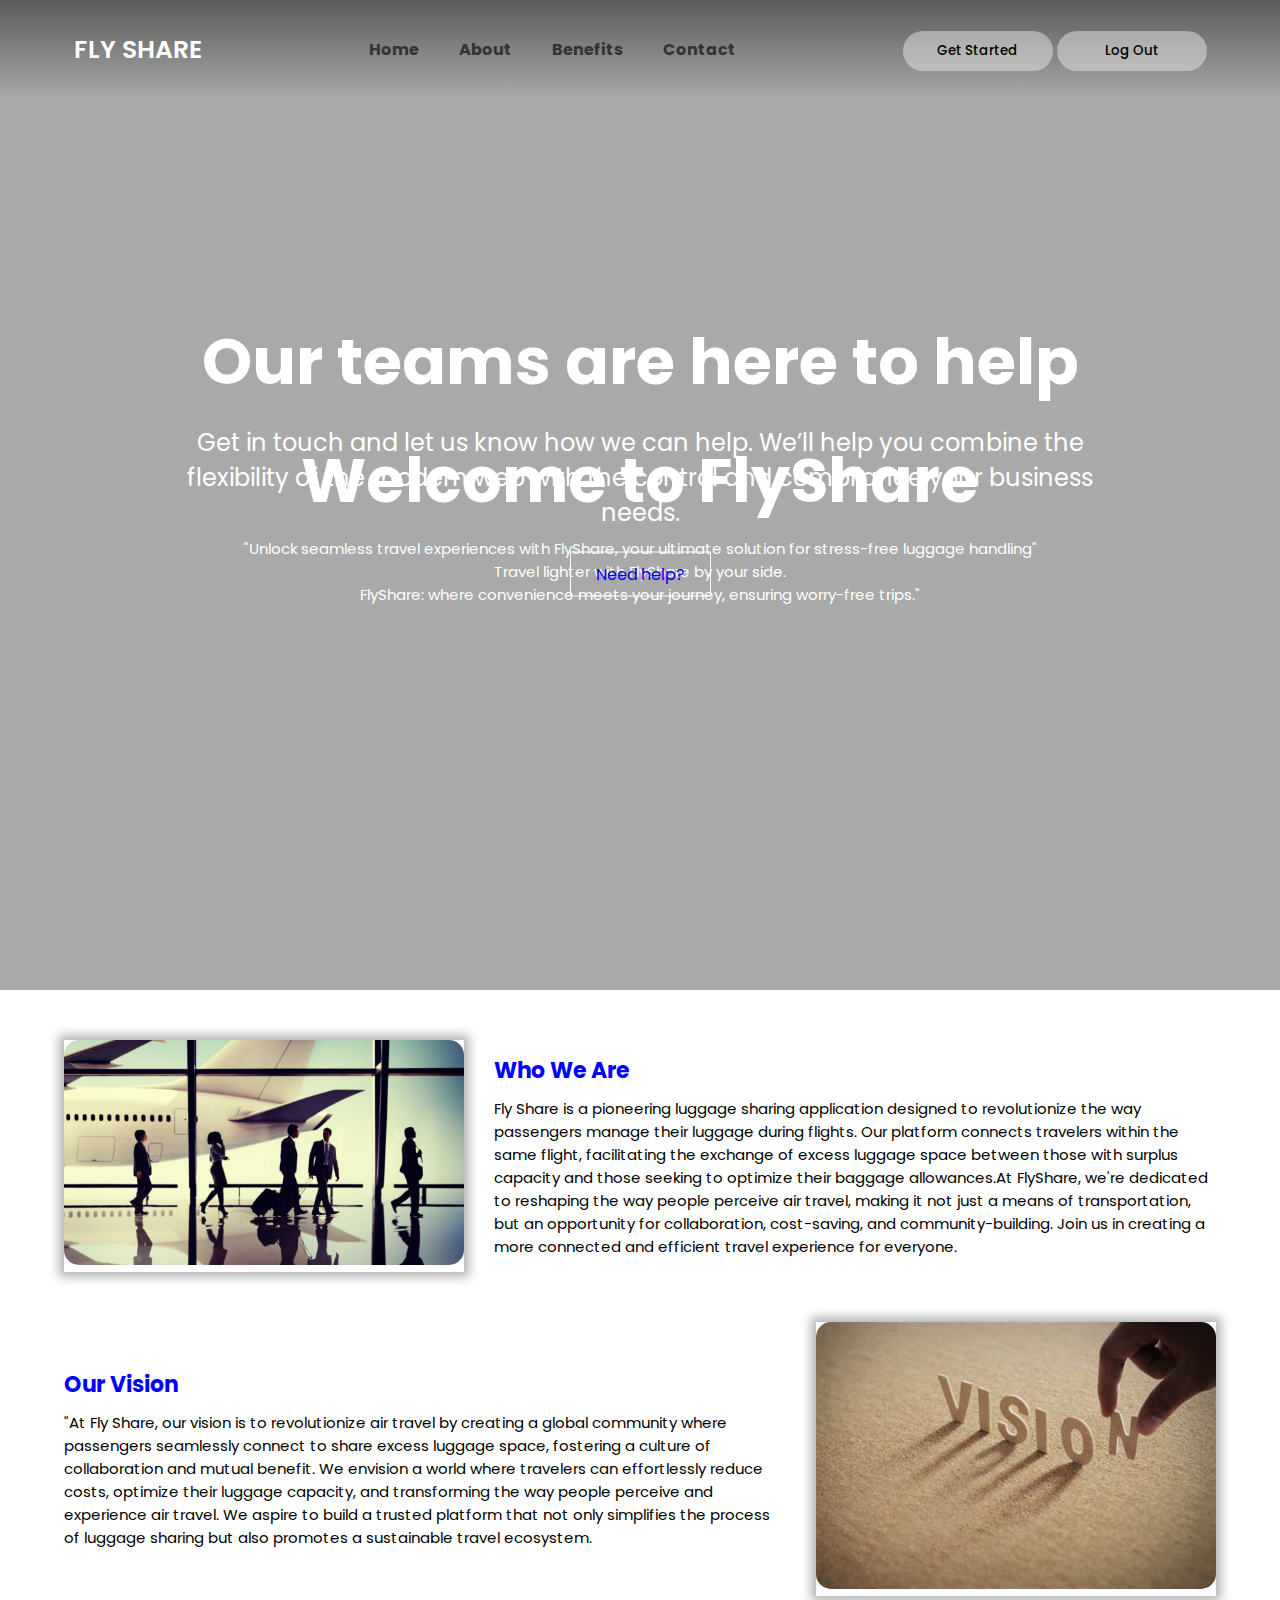
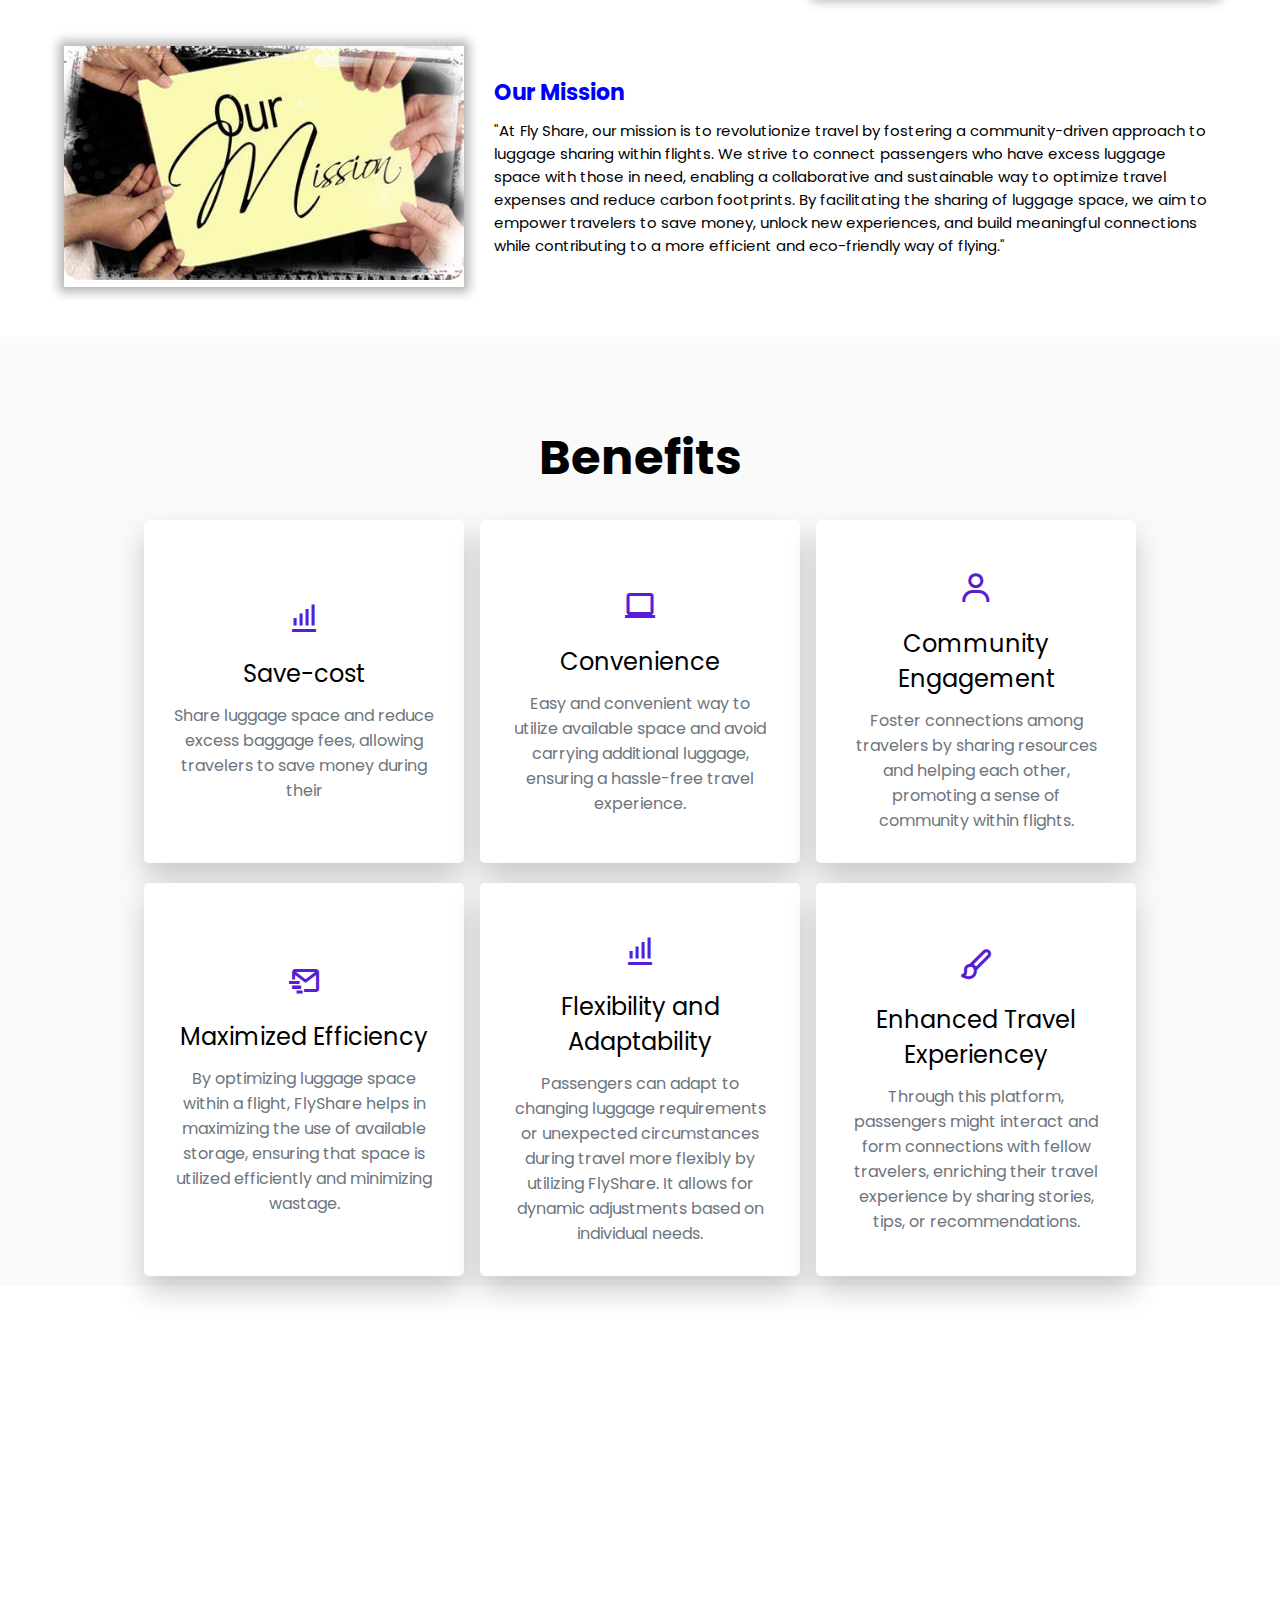
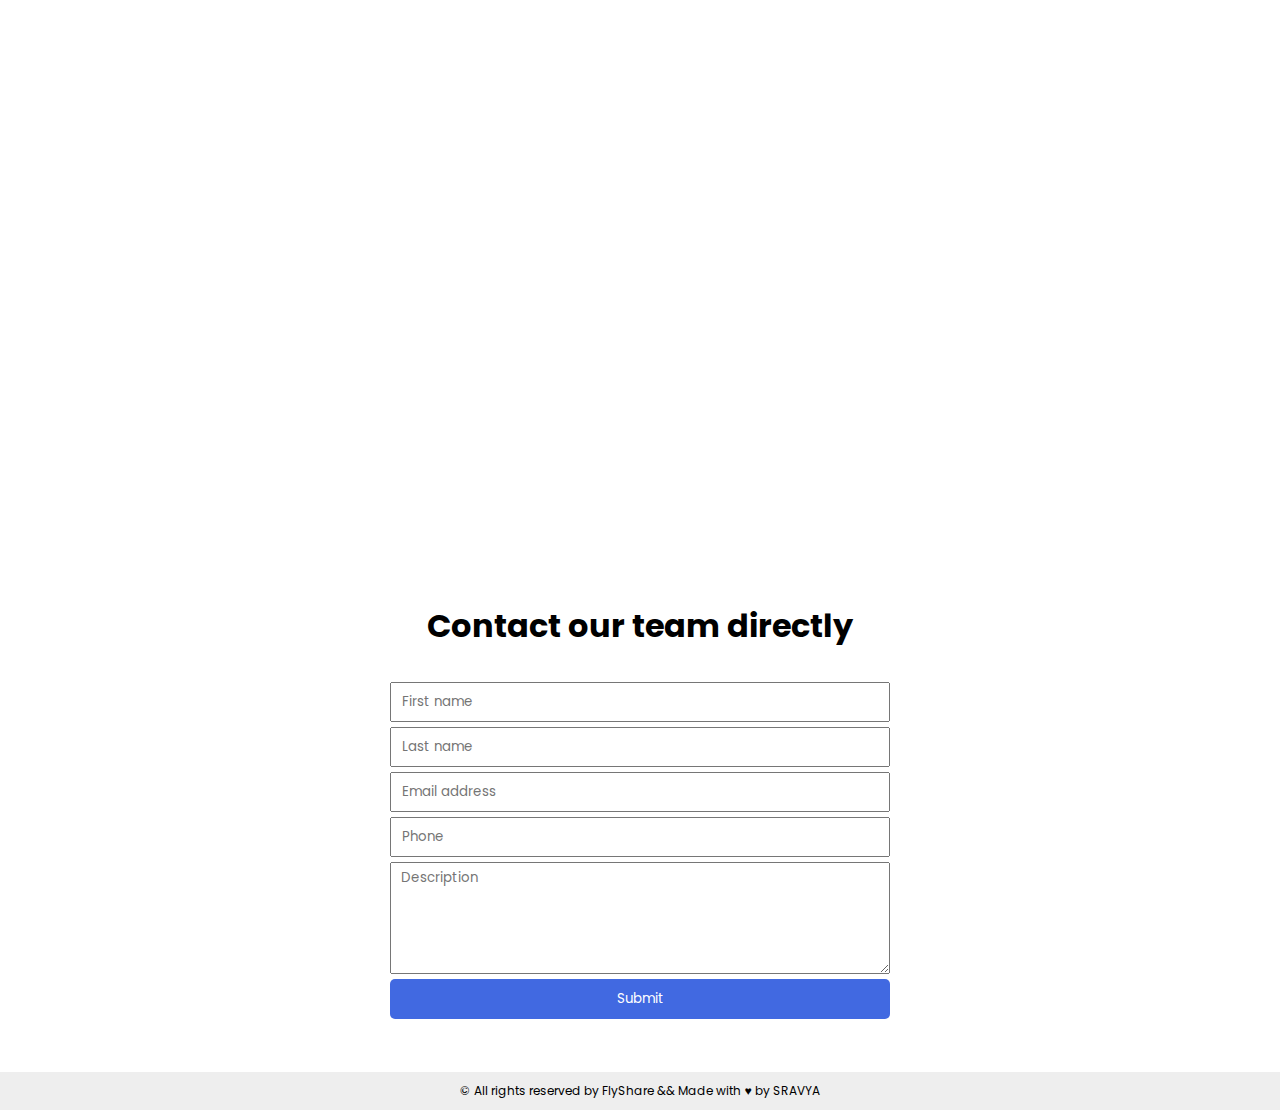
==== index1.html @ e92b91eb "second commit" ====
<!DOCTYPE html>
<html lang="en">

<head>
    <meta charset="UTF-8">
    <meta http-equiv="X-UA-Compatible" content="IE=edge">
    <meta name="viewport" content="width=device-width, initial-scale=1.0">
    <link href='https://unpkg.com/boxicons@2.1.4/css/boxicons.min.css' rel='stylesheet'>
    <link rel="stylesheet" href="index1.css">
    <title> FlyShare | Landing Page</title>
</head>

<body>
    <div class="wrapper">
        <div id="home" class="first_box">
            <nav class="nav">
                <div class="nav-logo">
                    <p>FLY SHARE </p>
                </div>
                <div class="nav-menu" id="navMenu">
                    <ul>
                        <li><a href="#home">Home</a></li>
                        <li><a href="about.html">About</a></li>
                        <li><a href="benefits.html">Benefits</a></li>
                        <li><a href="contact.html">Contact</a></li>
                       
    
                    </ul>
                </div>
                
                <div class="nav-button">
                    <button class="btn white-btn"  onclick="window.location.href='second.html'">Get Started</button>
                    <button class="btn white-btn"  id="logoutBtn">Log Out</button>
                    

                    <!-- <button class="btn" id="registerBtn" onclick="register()">Sign Up</button -->
                </div>
                <!-- <div class="nav-menu-btn">
                    <i onclick="myMenuFunction()"></i>
                </div> -->

            </nav>

            <div class="text-box">
                <h1>Welcome to FlyShare</h1>
                <p> "Unlock seamless travel experiences with FlyShare, your ultimate solution for stress-free luggage
                    handling"<br>
                    Travel lighter with FlyShare by your side.<br>FlyShare: where convenience meets your journey,
                    ensuring worry-free trips."</p>
            </div>
        </div>
    </div>

    <div class="mvv-container">
        <div class="mvv-block">
            <div class="image">
                <img src="images/share.png" alt="">
            </div>
            <div class="content">
                <h1>Who We Are</h1>
                <p>Fly Share is a pioneering luggage sharing application designed to revolutionize the way
                    passengers manage their luggage during flights. Our platform connects travelers within the
                    same flight, facilitating the exchange of excess luggage space between those with surplus
                    capacity and those seeking to optimize their baggage allowances.At FlyShare, we're dedicated to
                    reshaping the
                    way people perceive air travel, making it not just a means of transportation, but an opportunity for
                    collaboration, cost-saving, and community-building. Join us in creating a more connected and
                    efficient travel
                    experience for everyone.</p>
            </div>

        </div>
        <div class="mvv-block">
            <div class="image">
                <img src="images/vision.png" alt="">
            </div>
            <div class="content">
                <h1> Our Vision</h1>
                <p>"At Fly Share, our vision is to revolutionize air travel by creating a global community where
                    passengers
                    seamlessly connect to share excess luggage space, fostering a culture of collaboration and mutual
                    benefit.
                    We envision a world where travelers can effortlessly reduce costs, optimize their luggage capacity,
                    and
                    transforming the way people perceive and experience air travel.

                    We aspire to build a trusted platform that not only simplifies the process of luggage sharing but
                    also
                    promotes a sustainable travel ecosystem. </p>
            </div>

        </div>
        <div class="mvv-block">
            <div class="image">
                <img src="images/mission.png" alt="">
            </div>
            <div class="content">
                <h1> Our Mission</h1>
                <p>"At Fly Share, our mission is to revolutionize travel by fostering a community-driven approach to
                    luggage
                    sharing within flights. We strive to connect passengers who have excess luggage space with those in
                    need,
                    enabling a collaborative and sustainable way to optimize travel expenses and reduce carbon
                    footprints. By
                    facilitating the sharing of luggage space, we aim to empower travelers to save money, unlock new
                    experiences,
                    and build meaningful connections while contributing to a more efficient and eco-friendly way of
                    flying."
                </p>
            </div>
        </div>
    </div>
    <div class="wrapper1">


        <h1>Benefits</h1>
        <!-- <p>Bag Buddy promotes a sense of collaboration among travelers,<br> encouraging a more sustainable and efficient use of luggage space </p> -->
        <div class="content-box">
            <div class="card">
                <i class="bx bx-bar-chart-alt bx-md"></i>
                <h2>Save-cost</h2>
                <p>Share luggage space and reduce excess baggage fees, allowing travelers to save money during their
                </p>

            </div>
            <div class="card">
                <i class="bx bx-laptop bx-md"></i>
                <h2> Convenience</h2>
                <p>Easy and convenient way to utilize available space and avoid carrying additional luggage,
                    ensuring a hassle-free travel experience.</p>

            </div>
            <div class="card">
                <i class='bx bx-user bx-md'></i>

                <h2>Community Engagement</h2>
                <p>Foster connections among travelers by sharing resources and helping each other, promoting a sense
                    of community within flights.</p>

            </div>
            <div class="card">
                <i class="bx bx-mail-send bx-md"></i>
                <h2>Maximized Efficiency</h2>
                <p> By optimizing luggage space within a flight, FlyShare helps in maximizing the use of available
                    storage, ensuring that space is utilized efficiently and minimizing wastage.</p>

            </div>
            <div class="card">
                <i class="bx bx-bar-chart-alt bx-md"></i>
                <h2> Flexibility and Adaptability</h2>
                <p> Passengers can adapt to changing luggage requirements or unexpected circumstances during travel
                    more flexibly by utilizing FlyShare. It allows for dynamic adjustments based on individual
                    needs. </p>

            </div>
            <div class="card">
                <i class="bx bx-paint bx-md"></i>
                <h2>Enhanced Travel Experiencey</h2>
                <p> Through this platform, passengers might interact and form connections with fellow travelers,
                    enriching their travel experience by sharing stories, tips, or recommendations.</p>

            </div>
        </div>
    </div>
    <section class="contact-main">
        <div class="contact-main-text">
            <h1>Our teams are here to help</h1>
            <p>
                Get in touch and let us know how we can help. We’ll help you combine
                the flexibility of the modern web with the control and compliance your
                business needs.
            </p>
            <a href="#contact">Need help?</a>
        </div>
    </section>

    <section class="contact-form" id="contact">
        <h1>Contact our team directly</h1>
        <form action="https://formsubmit.co/3c8b0efbdd8eccc2a6cbbbf3edbfd0a6 " method="POST">
            <input type="text" name="fname" placeholder="First name" required />
            <input type="text" name="lname" placeholder="Last name" required />
            <input type="email" name="email" placeholder="Email address" required />
            <input type="text" name="phone" placeholder="Phone" required />

            <textarea name="query" id="" cols="30" rows="5" placeholder="Description"></textarea>

            <button type="submit">Submit</button>
        </form>
    </section>
    <div class="copyright">
        &copy; All rights reserved by FlyShare && Made with &hearts; by SRAVYA
    </div>

    <script>
        function logout() {
            window.location.href = 'index.html';
        }
        document.getElementById('logoutBtn').addEventListener('click', function () {
            logout();
        });
    </script>



    <!-- <script>

        function myMenuFunction() {
            var i = document.getElementById("navMenu");

            if (i.className === "nav-menu") {
                i.className += " responsive";
            } else {
                i.className = "nav-menu";
            }
        }

    </script> -->

    <!-- <script>

        var a = document.getElementById("loginBtn");
        var b = document.getElementById("registerBtn");
        var x = document.getElementById("login");
        var y = document.getElementById("register");

        function login() {
            x.style.left = "4px";
            y.style.right = "-520px";
            a.className += " white-btn";
            b.className = "btn";
            x.style.opacity = 1;
            y.style.opacity = 0;
        }

        function register() {
            x.style.left = "-510px";
            y.style.right = "5px";
            a.className = "btn";
            b.className += " white-btn";
            x.style.opacity = 0;
            y.style.opacity = 1;
        }

    </script> -->

</body>

</html>
---- index1.css ----
@import url('https://fonts.googleapis.com/css2?family=Poppins:wght@400;500;600;700&display=swap');

* {
    margin: 0;
    padding: 0;
    box-sizing: border-box;
    font-family: 'Poppins', sans-serif;
    
}

.mvv-container{
  max-width: 90%;
  margin: 50px auto 0;
}
.mvv-container .mvv-block{
  margin-bottom: 50px;
  display: flex;
  flex-direction: row;
  flex-wrap: wrap;

}
.mvv-container .mvv-block .image{
  flex: 0 0 auto;
  width: 400px;
  overflow: hidden;
  box-shadow: 0 0 10px 5px rgba(0, 0, 0, .3);

}
.mvv-container .mvv-block .image img{
  width: 100%;
  border-radius: 15px;
  /* box-shadow: 0 0 10px 5px rgba(0, 0, 0, .3); */
  transition: .3s;
  transform: scale(1);
}
.mvv-container .mvv-block .image:hover img{
  transform: scale(1.05);
}

.mvv-container .mvv-block .content{
  flex: 0 0 auto;
  width: calc(100% - 400px);
  box-sizing: border-box;
  align-self: center;
}

.mvv-container .mvv-block .content h1{

    font-weight: 700;
    font-size: 22px;
    color: blue;
    margin-bottom: 10px;
}
.mvv-container .mvv-block .content p{
  font-size: 15px;
}
@media screen and (min-width: 1024px){
  .mvv-container .mvv-block:nth-child(odd) .image{
    order: 1;
  }
  .mvv-container .mvv-block:nth-child(even) .image{
    order: 2;
  }
  .mvv-container .mvv-block:nth-child(odd) .content{
    order: 2;
    padding-Left: 30px;
  }
  .mvv-container .mvv-block:nth-child(even) .content{
    order: 1;
    padding-right: 30px ;
  }
 
}
@media screen and (max-width: 1024px) {
  .mvv-container .mvv-block {
    flex-direction: column;
    align-items: center;
  }
  .mvv-container .mvv-block .image,
  .mvv-container .mvv-block .content {
    width: 100%;
    margin-bottom: 30px;
  }
  .mvv-container .mvv-block .image {
    order: unset;
  }
  .mvv-container .mvv-block .content {
    padding: 0 20px;
  }
}

@media screen and (max-width: 600px) {
  .mvv-container .mvv-block .image img {
    border-radius: 0;
    /* Remove border-radius for small screens */
  }
  .mvv-container .mvv-block .content h1 {
    font-size: 18px;
  }
  .mvv-container .mvv-block .content p {
    font-size: 14px;
  }
}





/* ----------------benefits.csss---------------- */

@import url('https://fonts.googleapis.com/css2?family=Poppins:wght@400;500;600;700&display=swap');


* {
    margin: 0;
    padding: 0;
    box-sizing: border-box;
}
body{
    background-position: center;
    min-height:100vh;
    width: 100%;
    /* overflow: hidden; */
    
    
}

.wrapper1 {
    font-family: 'poppins', sans-serif;
    display: flex;
    justify-content: center;
    align-items: center;
    flex-direction: column;
    background-image: url(images/ben.png) ;
    background-size: cover; 
    background-position: center; 
    background-attachment: fixed; 
    background: #fafafa;

}


.wrapper1 h1 {
    font-size: 3em;
    margin: 85px;
}

.content-box {
    display: flex;
    justify-content: space-between;
    flex-wrap: wrap;
    width: 1000px;
    margin-top: -69px;
   
}

.card {
    min-height: 220px;
    width: 320px;
    padding: 30px;
    border-radius: 5px;
    display: flex;
    justify-content: center;
    align-items: center;
    flex-direction: column;
    background: #fff;
    margin: 10px 4px;
    box-shadow: 0px 15px 30px rgba(0, 0, 0, 0.2);
}

.card i {
    margin: 20px;
    color: #581ed6;
}

.card h2 {
    margin-bottom: 12px;
    font-weight: 400;
    text-align: center;
}

.card p {
    color: #6c757d;
    text-align: center;
}

.card:hover i,
.card:hover p {
    color: #fff;
}

.card:hover h2 {
    font-weight: 600;
}

.card:nth-child(1):hover {
    background: linear-gradient(45deg,
            rgba(88, 70, 159, 0.7) 0%,
            rgba(136, 113, 199, 0.7)100%),
        url("bg1.jpg");
    background-size: cover;
}

.card:nth-child(2):hover {
    background: linear-gradient(45deg,
            rgba(88, 70, 159, 0.7) 0%,
            rgba(136, 113, 199, 0.7)100%),
        url('bg2.jpg');
    background-size: cover;
}

.card:nth-child(3):hover {
    background: linear-gradient(45deg,
            rgba(88, 70, 159, 0.7) 0%,
            rgba(136, 113, 199, 0.7)100%),
        url('bg3.jpg');
    background-size: cover;
}

.card:nth-child(4):hover {
    background: linear-gradient(45deg,
            rgba(88, 70, 159, 0.7) 0%,
            rgba(136, 113, 199, 0.7)100%),
        url('bg4.jpg');
    background-size: cover;
}

.card:nth-child(5):hover {
    background: linear-gradient(45deg,
            rgba(88, 70, 159, 0.7) 0%,
            rgba(136, 113, 199, 0.7)100%),
        url('bg5.jpg');
    background-size: cover;
}

.card:nth-child(6):hover {
    background: linear-gradient(45deg,
            rgba(88, 70, 159, 0.7) 0%,
            rgba(136, 113, 199, 0.7)100%),
        url('bg2.jpg');
    background-size: cover;
}

@media(max-width:991px) {
    .wrapper {
        padding: 25px;
    }

    .wrapper h1 {
        font-size: 2.5em;
        font-weight: 600;
    }

    .content-box {
        flex-direction: column;
        width: 100%;
    }

    .card {
        min-width: 300px;
        margin: 10px auto;
    }
}
/* 

/* -----------contact.css--------------- */

*{
    margin:0;
    padding:0;
    box-sizing: border-box;
    font-family: -apple-system, BlinkMacSystemFont, 'Segoe UI', Roboto, Oxygen, Ubuntu, Cantarell, 'Open Sans', 'Helvetica Neue', sans-serif;
    scroll-behavior: smooth;
}

body{
    min-height: 100vh;
}

.copyright{
    text-align: center;
    background-color: #eee;
    padding: 10px;
    font-size: .75rem;
}

.contact-main {
    /* background: url("images/contact.jpg"); */
    color: #fff;
    min-height: 100vh;
  }
  
  .contact-main-text{
      position: absolute;
      top:50%;
      left:50%;
      transform: translate(-50%,-50%);
      padding: 1rem;
      min-width: 75%;
      text-align: center;
  }
 

  .contact-main-text h1{
      font-size: 4rem;
  }
  
  .contact-main-text p{
      font-size: 1.5rem;
      margin: 1rem 0 2rem 0;
  }
  
  .contact-main-text a{
      text-decoration: none;
      /* color: #fff; */
      padding: 10px 25px;
      border: 1px solid #fff;
      position: relative;
  }
  
  .contact-main-text a::before{
      content: '';
      position: absolute;
      top:0;
      left: 0;
      background-color: rgb(30, 114, 210);
      width: 100%;
      height: 100%;
      z-index: -1;
      transform: scaleX(0);
      transition: .2s ease-in-out;
  }
  
  .contact-main-text a:hover::before{
      transform: scaleX(1);
  }
  
  @media screen and (max-width: 600px) {
      .contact-main-text{
          width: 90%;
      }
  
      .contact-main-text h1{
          font-size: 2rem;
      }
  
      .contact-main-text p{
          font-size: 1rem;
      }
  }
  
  .contact-form{
      text-align: center;
      padding: 1rem;
  }
  
  .contact-form form{
      max-width: 500px;
      margin:2rem auto;
      display: flex;
      flex-direction: column;
  }
  
  .contact-form form input{
      height: 40px;
      padding: 5px 10px;
      outline: none;
      margin-bottom: 5px;
  }
  
  .contact-form form textarea{
      padding: 5px 10px;
      outline: none;
  }
  
  .contact-form form input:focus, .contact-form form textarea:focus{
      outline: 1px solid royalblue;
  }
  
  .contact-form form button{
      background-color: royalblue;
      height: 40px;
      color: #fff;
      border-radius: 5px;
      cursor: pointer;
      border: none;
      margin:5px 0;
      transition: .3s ease-in-out;
  }
  
  .contact-form form button:hover{
      background-color: rgb(35, 64, 150);
  }
  
 
/* -------------------------separate index.html------------------- */ 

@import url('https://fonts.googleapis.com/css2?family=Poppins:wght@400;500;600;700&display=swap');

*{  
    margin: 0;
    padding: 0;
    box-sizing: border-box;
    font-family: 'Poppins', sans-serif;
    
}
body{
    background-position: center;
    min-height:100vh;
    width: 100%;
    /* overflow: hidden; */
    
    
}
.first_box{
    height: 100vh;
    justify-content: center;
    align-items: center;
    min-height: 110vh;
    background: rgba(39, 39, 39, 0.4);
    display: flex;
    flex-direction: column;
    /* background-image: url(images/share.png) ; */
    background-repeat: no-repeat;
    background-size: cover;
    background-position: center;
}
.first_box a{
    margin: 0 20px;
    text-decoration: none;
    color: #333;
    font-weight: bold;
}

/* .nav{
    display: flex;
    justify-content: space-between ;
} */
.nav{
    position: absolute;
    top: 0;
    display: flex;
    justify-content: space-around;
    width: 100%;
    height: 100px;
    line-height: 100px;
    background: linear-gradient(rgba(39,39,39, 0.6), transparent);
    z-index: 100;
}
.nav-logo p{
    color: white;
    font-size: 25px;
    font-weight: 600;
}
/* .nav-menu{
    margin: 10px 10px 10px;
    padding: 0px 50px 0px;
} */
.nav-menu ul {
    display: flex;
    /* justify-content: space-between ; */
}
.nav-menu ul li{
    list-style: none;
}
.nav-menu ul li .link{
    text-decoration: none;
    font-weight: 500;
    color: white;
    padding-bottom: 15px;
    margin: 0 25px;
}
.link:hover, .active{
    border-bottom: 2px solid #fff;
}

.nav-button .btn{
    width: 150px;
    height: 40px;
    font-weight: 500;
    background: rgba(255, 255, 255, 0.4);
    border: none;
    border-radius: 30px;
    cursor: pointer;
    transition: .3s ease;
}
.btn:hover{
    background: rgba(255, 255, 255, 0.3);
}
.text-box{
    width: 90%;
    color : #fff;
    position : absolute;
    top: 60%;
    left: 50%;
    transform: translate(-50%,-50%);
    text-align: center;
  
}
.text-box h1{
    font-size: 62px;
}
.text-box p{
    margin: 10px 0 40px;
    font-size: 15px;
    color: white;
}
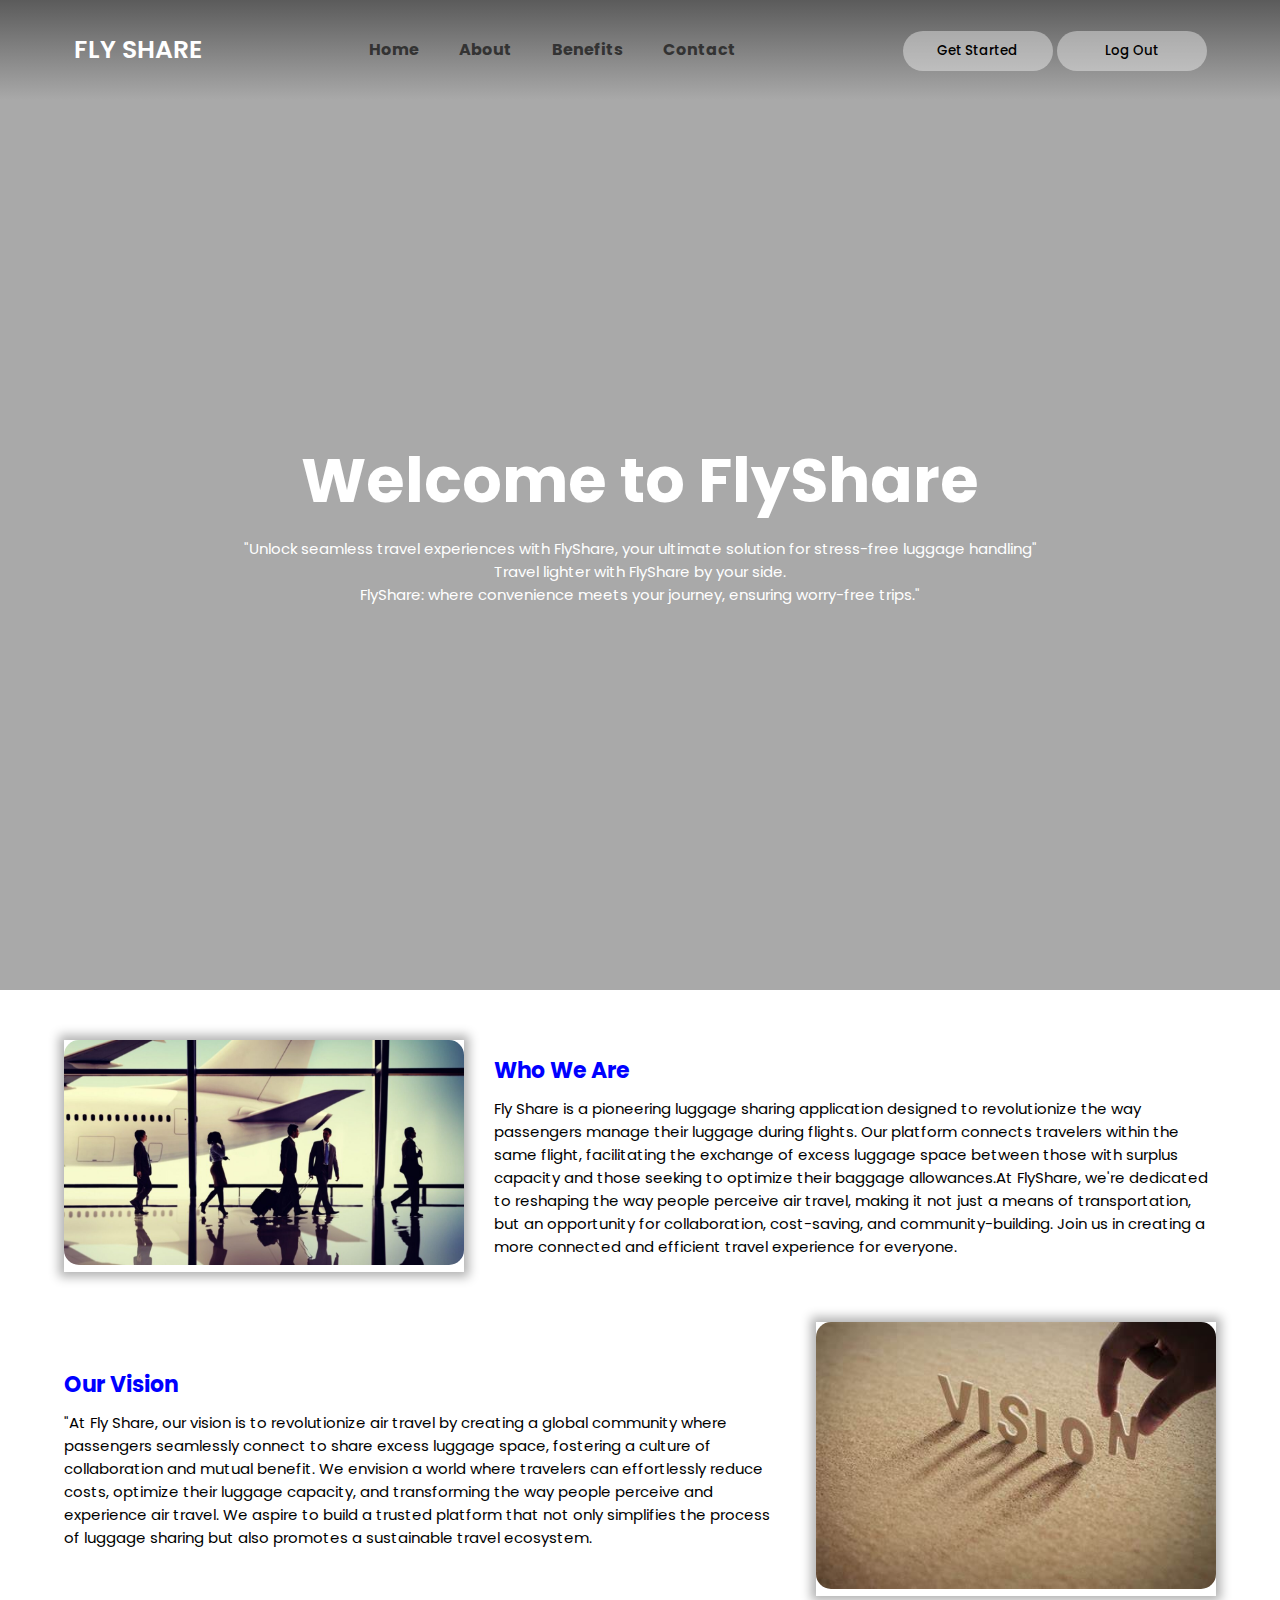
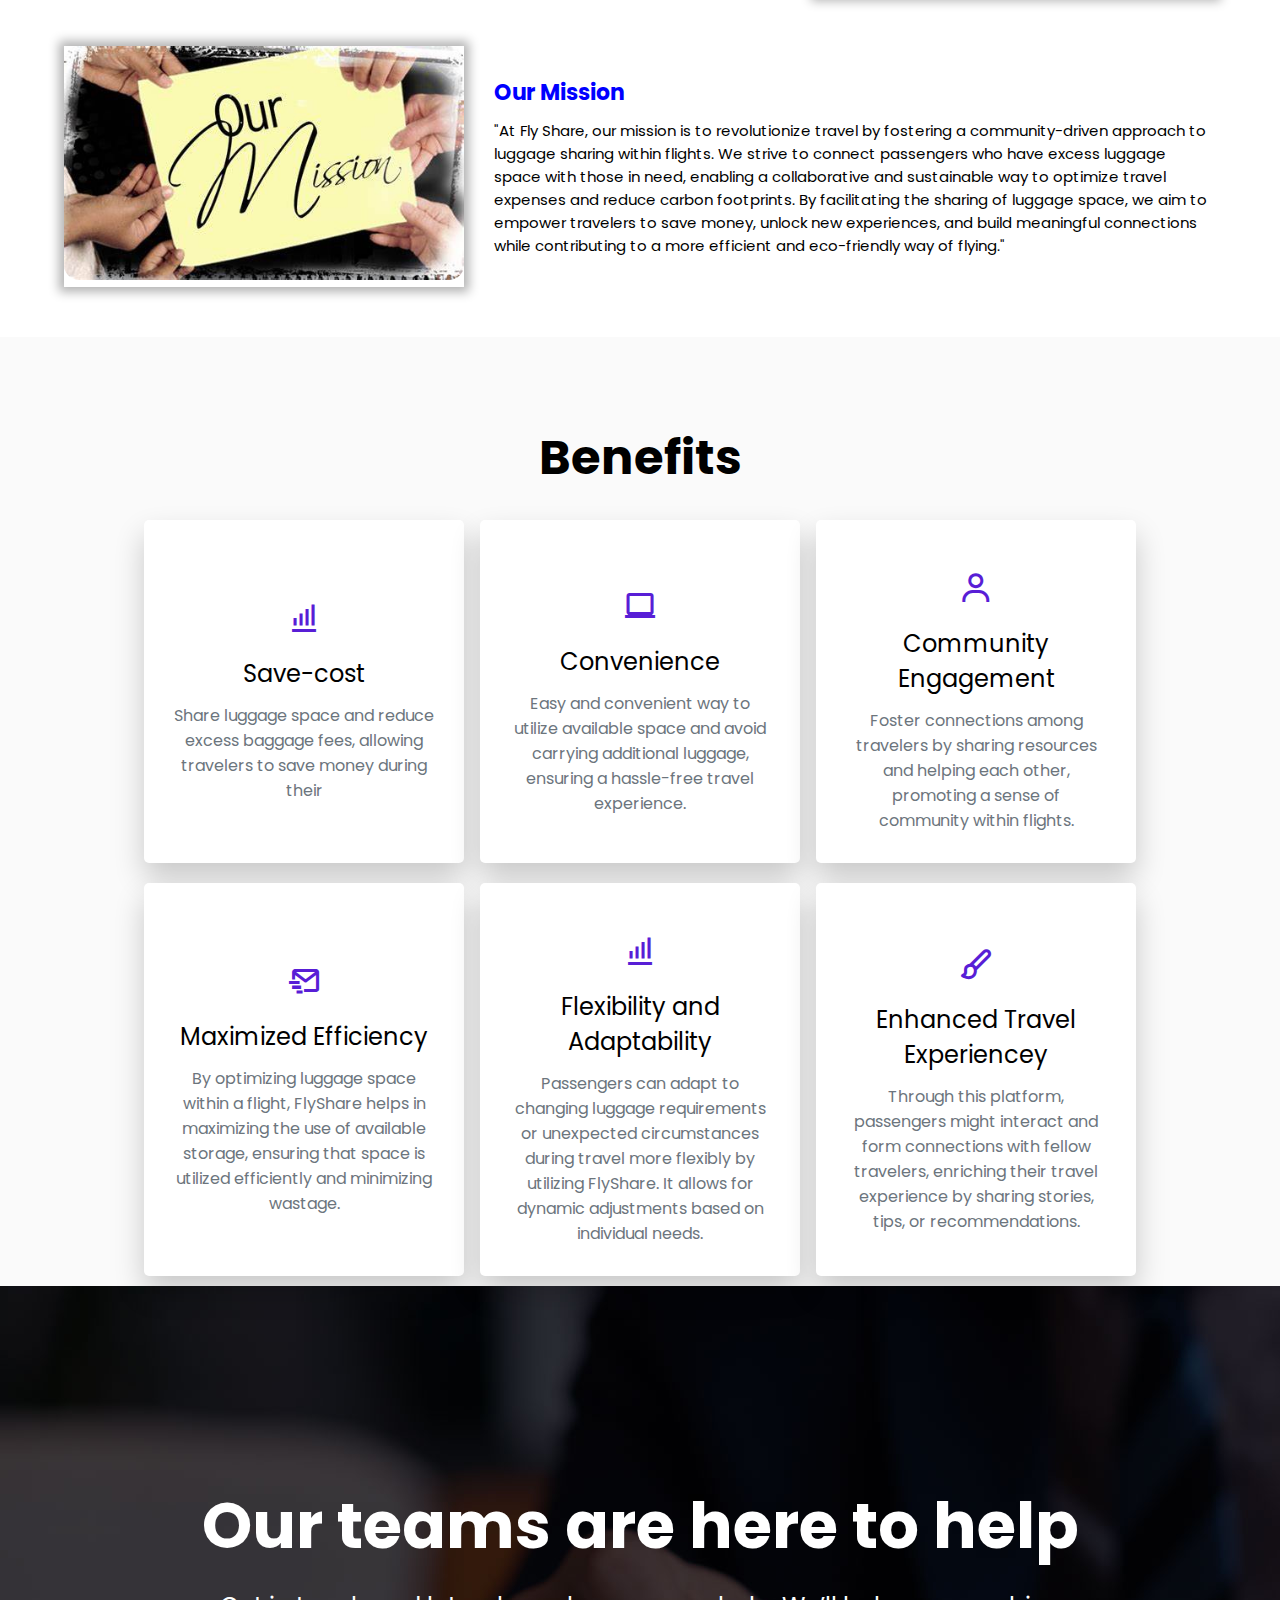
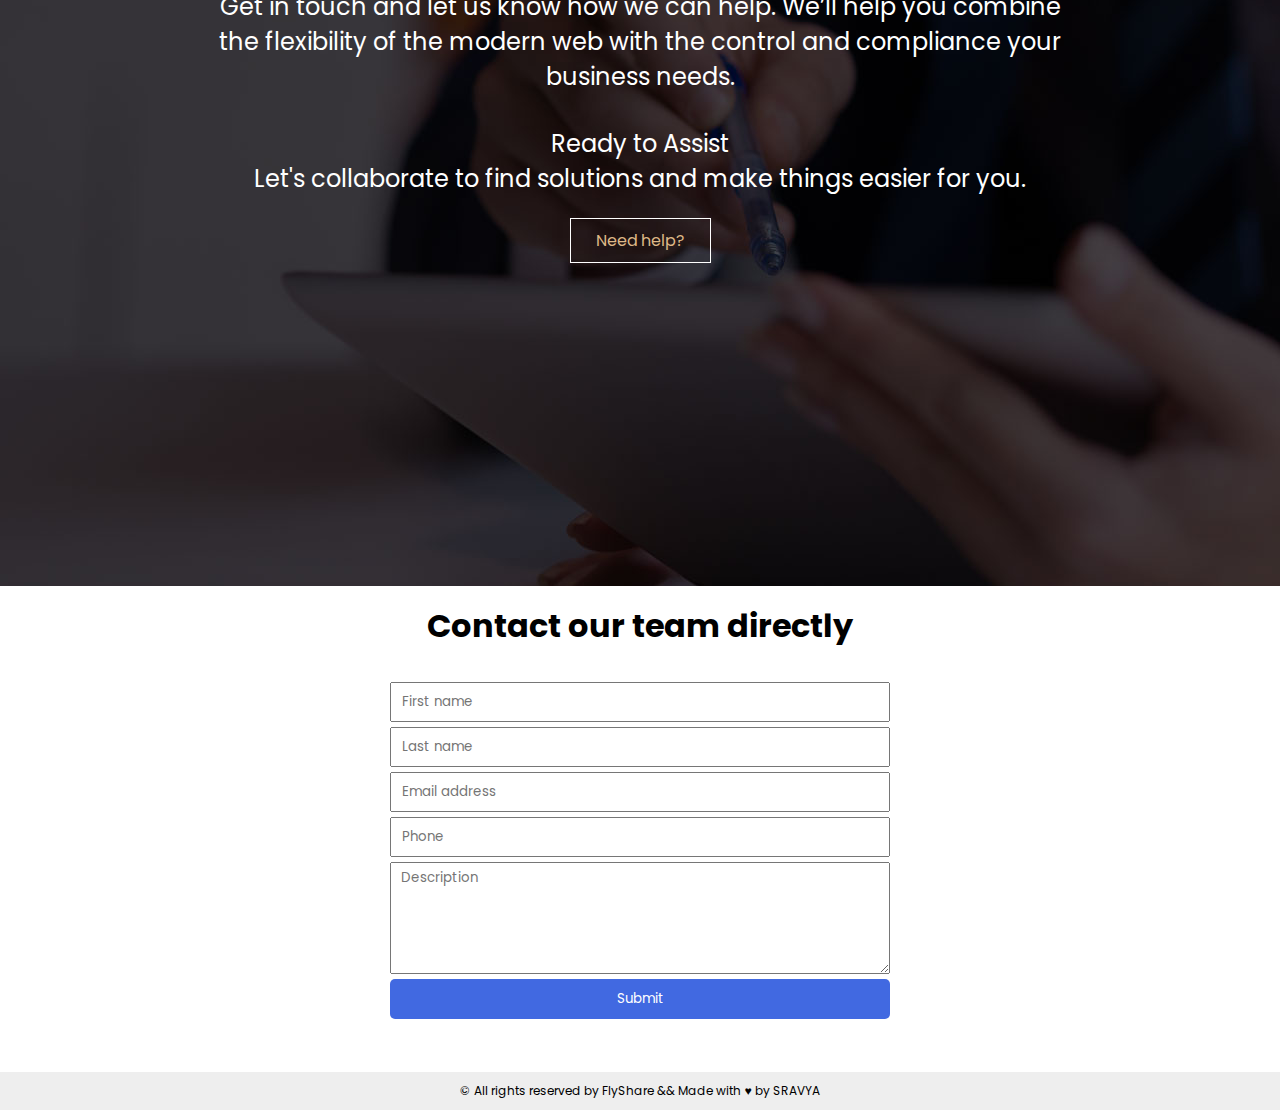
==== commit 2ab6de10: "Add files via upload" ====
--- a/index1.html
+++ b/index1.html
@@ -1,248 +1,249 @@
-<!DOCTYPE html>
-<html lang="en">
-
-<head>
-    <meta charset="UTF-8">
-    <meta http-equiv="X-UA-Compatible" content="IE=edge">
-    <meta name="viewport" content="width=device-width, initial-scale=1.0">
-    <link href='https://unpkg.com/boxicons@2.1.4/css/boxicons.min.css' rel='stylesheet'>
-    <link rel="stylesheet" href="index1.css">
-    <title> FlyShare | Landing Page</title>
-</head>
-
-<body>
-    <div class="wrapper">
-        <div id="home" class="first_box">
-            <nav class="nav">
-                <div class="nav-logo">
-                    <p>FLY SHARE </p>
-                </div>
-                <div class="nav-menu" id="navMenu">
-                    <ul>
-                        <li><a href="#home">Home</a></li>
-                        <li><a href="about.html">About</a></li>
-                        <li><a href="benefits.html">Benefits</a></li>
-                        <li><a href="contact.html">Contact</a></li>
-                       
-    
-                    </ul>
-                </div>
-                
-                <div class="nav-button">
-                    <button class="btn white-btn"  onclick="window.location.href='second.html'">Get Started</button>
-                    <button class="btn white-btn"  id="logoutBtn">Log Out</button>
-                    
-
-                    <!-- <button class="btn" id="registerBtn" onclick="register()">Sign Up</button -->
-                </div>
-                <!-- <div class="nav-menu-btn">
-                    <i onclick="myMenuFunction()"></i>
-                </div> -->
-
-            </nav>
-
-            <div class="text-box">
-                <h1>Welcome to FlyShare</h1>
-                <p> "Unlock seamless travel experiences with FlyShare, your ultimate solution for stress-free luggage
-                    handling"<br>
-                    Travel lighter with FlyShare by your side.<br>FlyShare: where convenience meets your journey,
-                    ensuring worry-free trips."</p>
-            </div>
-        </div>
-    </div>
-
-    <div class="mvv-container">
-        <div class="mvv-block">
-            <div class="image">
-                <img src="images/share.png" alt="">
-            </div>
-            <div class="content">
-                <h1>Who We Are</h1>
-                <p>Fly Share is a pioneering luggage sharing application designed to revolutionize the way
-                    passengers manage their luggage during flights. Our platform connects travelers within the
-                    same flight, facilitating the exchange of excess luggage space between those with surplus
-                    capacity and those seeking to optimize their baggage allowances.At FlyShare, we're dedicated to
-                    reshaping the
-                    way people perceive air travel, making it not just a means of transportation, but an opportunity for
-                    collaboration, cost-saving, and community-building. Join us in creating a more connected and
-                    efficient travel
-                    experience for everyone.</p>
-            </div>
-
-        </div>
-        <div class="mvv-block">
-            <div class="image">
-                <img src="images/vision.png" alt="">
-            </div>
-            <div class="content">
-                <h1> Our Vision</h1>
-                <p>"At Fly Share, our vision is to revolutionize air travel by creating a global community where
-                    passengers
-                    seamlessly connect to share excess luggage space, fostering a culture of collaboration and mutual
-                    benefit.
-                    We envision a world where travelers can effortlessly reduce costs, optimize their luggage capacity,
-                    and
-                    transforming the way people perceive and experience air travel.
-
-                    We aspire to build a trusted platform that not only simplifies the process of luggage sharing but
-                    also
-                    promotes a sustainable travel ecosystem. </p>
-            </div>
-
-        </div>
-        <div class="mvv-block">
-            <div class="image">
-                <img src="images/mission.png" alt="">
-            </div>
-            <div class="content">
-                <h1> Our Mission</h1>
-                <p>"At Fly Share, our mission is to revolutionize travel by fostering a community-driven approach to
-                    luggage
-                    sharing within flights. We strive to connect passengers who have excess luggage space with those in
-                    need,
-                    enabling a collaborative and sustainable way to optimize travel expenses and reduce carbon
-                    footprints. By
-                    facilitating the sharing of luggage space, we aim to empower travelers to save money, unlock new
-                    experiences,
-                    and build meaningful connections while contributing to a more efficient and eco-friendly way of
-                    flying."
-                </p>
-            </div>
-        </div>
-    </div>
-    <div class="wrapper1">
-
-
-        <h1>Benefits</h1>
-        <!-- <p>Bag Buddy promotes a sense of collaboration among travelers,<br> encouraging a more sustainable and efficient use of luggage space </p> -->
-        <div class="content-box">
-            <div class="card">
-                <i class="bx bx-bar-chart-alt bx-md"></i>
-                <h2>Save-cost</h2>
-                <p>Share luggage space and reduce excess baggage fees, allowing travelers to save money during their
-                </p>
-
-            </div>
-            <div class="card">
-                <i class="bx bx-laptop bx-md"></i>
-                <h2> Convenience</h2>
-                <p>Easy and convenient way to utilize available space and avoid carrying additional luggage,
-                    ensuring a hassle-free travel experience.</p>
-
-            </div>
-            <div class="card">
-                <i class='bx bx-user bx-md'></i>
-
-                <h2>Community Engagement</h2>
-                <p>Foster connections among travelers by sharing resources and helping each other, promoting a sense
-                    of community within flights.</p>
-
-            </div>
-            <div class="card">
-                <i class="bx bx-mail-send bx-md"></i>
-                <h2>Maximized Efficiency</h2>
-                <p> By optimizing luggage space within a flight, FlyShare helps in maximizing the use of available
-                    storage, ensuring that space is utilized efficiently and minimizing wastage.</p>
-
-            </div>
-            <div class="card">
-                <i class="bx bx-bar-chart-alt bx-md"></i>
-                <h2> Flexibility and Adaptability</h2>
-                <p> Passengers can adapt to changing luggage requirements or unexpected circumstances during travel
-                    more flexibly by utilizing FlyShare. It allows for dynamic adjustments based on individual
-                    needs. </p>
-
-            </div>
-            <div class="card">
-                <i class="bx bx-paint bx-md"></i>
-                <h2>Enhanced Travel Experiencey</h2>
-                <p> Through this platform, passengers might interact and form connections with fellow travelers,
-                    enriching their travel experience by sharing stories, tips, or recommendations.</p>
-
-            </div>
-        </div>
-    </div>
-    <section class="contact-main">
-        <div class="contact-main-text">
-            <h1>Our teams are here to help</h1>
-            <p>
-                Get in touch and let us know how we can help. We’ll help you combine
-                the flexibility of the modern web with the control and compliance your
-                business needs.
-            </p>
-            <a href="#contact">Need help?</a>
-        </div>
-    </section>
-
-    <section class="contact-form" id="contact">
-        <h1>Contact our team directly</h1>
-        <form action="https://formsubmit.co/3c8b0efbdd8eccc2a6cbbbf3edbfd0a6 " method="POST">
-            <input type="text" name="fname" placeholder="First name" required />
-            <input type="text" name="lname" placeholder="Last name" required />
-            <input type="email" name="email" placeholder="Email address" required />
-            <input type="text" name="phone" placeholder="Phone" required />
-
-            <textarea name="query" id="" cols="30" rows="5" placeholder="Description"></textarea>
-
-            <button type="submit">Submit</button>
-        </form>
-    </section>
-    <div class="copyright">
-        &copy; All rights reserved by FlyShare && Made with &hearts; by SRAVYA
-    </div>
-
-    <script>
-        function logout() {
-            window.location.href = 'index.html';
-        }
-        document.getElementById('logoutBtn').addEventListener('click', function () {
-            logout();
-        });
-    </script>
-
-
-
-    <!-- <script>
-
-        function myMenuFunction() {
-            var i = document.getElementById("navMenu");
-
-            if (i.className === "nav-menu") {
-                i.className += " responsive";
-            } else {
-                i.className = "nav-menu";
-            }
-        }
-
-    </script> -->
-
-    <!-- <script>
-
-        var a = document.getElementById("loginBtn");
-        var b = document.getElementById("registerBtn");
-        var x = document.getElementById("login");
-        var y = document.getElementById("register");
-
-        function login() {
-            x.style.left = "4px";
-            y.style.right = "-520px";
-            a.className += " white-btn";
-            b.className = "btn";
-            x.style.opacity = 1;
-            y.style.opacity = 0;
-        }
-
-        function register() {
-            x.style.left = "-510px";
-            y.style.right = "5px";
-            a.className = "btn";
-            b.className += " white-btn";
-            x.style.opacity = 0;
-            y.style.opacity = 1;
-        }
-
-    </script> -->
-
-</body>
-
+<!DOCTYPE html>
+<html lang="en">
+
+<head>
+    <meta charset="UTF-8">
+    <meta http-equiv="X-UA-Compatible" content="IE=edge">
+    <meta name="viewport" content="width=device-width, initial-scale=1.0">
+    <link href='https://unpkg.com/boxicons@2.1.4/css/boxicons.min.css' rel='stylesheet'>
+    <link rel="stylesheet" href="index1.css">
+    <title> FlyShare | Landing Page</title>
+</head>
+
+<body>
+    <div class="wrapper">
+        <div id="home" class="first_box">
+            <nav class="nav">
+                <div class="nav-logo">
+                    <p>FLY SHARE </p>
+                </div>
+                <div class="nav-menu" id="navMenu">
+                    <ul>
+                        <li><a href="#home">Home</a></li>
+                        <li><a href="about.html">About</a></li>
+                        <li><a href="benefits.html">Benefits</a></li>
+                        <li><a href="contact.html">Contact</a></li>
+                       
+    
+                    </ul>
+                </div>
+                
+                <div class="nav-button">
+                    <button class="btn white-btn"  onclick="window.location.href='second.html'">Get Started</button>
+                    <button class="btn white-btn"  id="logoutBtn">Log Out</button>
+                    
+
+                    <!-- <button class="btn" id="registerBtn" onclick="register()">Sign Up</button -->
+                </div>
+                <!-- <div class="nav-menu-btn">
+                    <i onclick="myMenuFunction()"></i>
+                </div> -->
+
+            </nav>
+
+            <div class="text-box">
+                <h1>Welcome to FlyShare</h1>
+                <p> "Unlock seamless travel experiences with FlyShare, your ultimate solution for stress-free luggage
+                    handling"<br>
+                    Travel lighter with FlyShare by your side.<br>FlyShare: where convenience meets your journey,
+                    ensuring worry-free trips."</p>
+            </div>
+        </div>
+    </div>
+
+    <div class="mvv-container">
+        <div class="mvv-block">
+            <div class="image">
+                <img src="images/share.png" alt="">
+            </div>
+            <div class="content">
+                <h1>Who We Are</h1>
+                <p>Fly Share is a pioneering luggage sharing application designed to revolutionize the way
+                    passengers manage their luggage during flights. Our platform connects travelers within the
+                    same flight, facilitating the exchange of excess luggage space between those with surplus
+                    capacity and those seeking to optimize their baggage allowances.At FlyShare, we're dedicated to
+                    reshaping the
+                    way people perceive air travel, making it not just a means of transportation, but an opportunity for
+                    collaboration, cost-saving, and community-building. Join us in creating a more connected and
+                    efficient travel
+                    experience for everyone.</p>
+            </div>
+
+        </div>
+        <div class="mvv-block">
+            <div class="image">
+                <img src="images/vision.png" alt="">
+            </div>
+            <div class="content">
+                <h1> Our Vision</h1>
+                <p>"At Fly Share, our vision is to revolutionize air travel by creating a global community where
+                    passengers
+                    seamlessly connect to share excess luggage space, fostering a culture of collaboration and mutual
+                    benefit.
+                    We envision a world where travelers can effortlessly reduce costs, optimize their luggage capacity,
+                    and
+                    transforming the way people perceive and experience air travel.
+
+                    We aspire to build a trusted platform that not only simplifies the process of luggage sharing but
+                    also
+                    promotes a sustainable travel ecosystem. </p>
+            </div>
+
+        </div>
+        <div class="mvv-block">
+            <div class="image">
+                <img src="images/mission.png" alt="">
+            </div>
+            <div class="content">
+                <h1> Our Mission</h1>
+                <p>"At Fly Share, our mission is to revolutionize travel by fostering a community-driven approach to
+                    luggage
+                    sharing within flights. We strive to connect passengers who have excess luggage space with those in
+                    need,
+                    enabling a collaborative and sustainable way to optimize travel expenses and reduce carbon
+                    footprints. By
+                    facilitating the sharing of luggage space, we aim to empower travelers to save money, unlock new
+                    experiences,
+                    and build meaningful connections while contributing to a more efficient and eco-friendly way of
+                    flying."
+                </p>
+            </div>
+        </div>
+    </div>
+    <div class="wrapper1">
+
+
+        <h1>Benefits</h1>
+        <!-- <p>Bag Buddy promotes a sense of collaboration among travelers,<br> encouraging a more sustainable and efficient use of luggage space </p> -->
+        <div class="content-box">
+            <div class="card">
+                <i class="bx bx-bar-chart-alt bx-md"></i>
+                <h2>Save-cost</h2>
+                <p>Share luggage space and reduce excess baggage fees, allowing travelers to save money during their
+                </p>
+
+            </div>
+            <div class="card">
+                <i class="bx bx-laptop bx-md"></i>
+                <h2> Convenience</h2>
+                <p>Easy and convenient way to utilize available space and avoid carrying additional luggage,
+                    ensuring a hassle-free travel experience.</p>
+
+            </div>
+            <div class="card">
+                <i class='bx bx-user bx-md'></i>
+
+                <h2>Community Engagement</h2>
+                <p>Foster connections among travelers by sharing resources and helping each other, promoting a sense
+                    of community within flights.</p>
+
+            </div>
+            <div class="card">
+                <i class="bx bx-mail-send bx-md"></i>
+                <h2>Maximized Efficiency</h2>
+                <p> By optimizing luggage space within a flight, FlyShare helps in maximizing the use of available
+                    storage, ensuring that space is utilized efficiently and minimizing wastage.</p>
+
+            </div>
+            <div class="card">
+                <i class="bx bx-bar-chart-alt bx-md"></i>
+                <h2> Flexibility and Adaptability</h2>
+                <p> Passengers can adapt to changing luggage requirements or unexpected circumstances during travel
+                    more flexibly by utilizing FlyShare. It allows for dynamic adjustments based on individual
+                    needs. </p>
+
+            </div>
+            <div class="card">
+                <i class="bx bx-paint bx-md"></i>
+                <h2>Enhanced Travel Experiencey</h2>
+                <p> Through this platform, passengers might interact and form connections with fellow travelers,
+                    enriching their travel experience by sharing stories, tips, or recommendations.</p>
+
+            </div>
+        </div>
+    </div>
+    <section class="contact-main">
+        <div class="contact-main-text">
+            <h1>Our teams are here to help</h1>
+            <p>
+                Get in touch and let us know how we can help. We’ll help you combine<br>
+                the flexibility of the modern web with the control and compliance your
+                business needs.
+            </p>
+            <p>Ready to Assist<br>Let's collaborate to find solutions and make things easier for you.</p>
+            <a href="#contact">Need help?</a>
+        </div>
+    </section>
+
+    <section class="contact-form" id="contact">
+        <h1>Contact our team directly</h1>
+        <form action="https://formsubmit.co/3c8b0efbdd8eccc2a6cbbbf3edbfd0a6 " method="POST">
+            <input type="text" name="fname" placeholder="First name" required />
+            <input type="text" name="lname" placeholder="Last name" required />
+            <input type="email" name="email" placeholder="Email address" required />
+            <input type="text" name="phone" placeholder="Phone" required />
+
+            <textarea name="query" id="" cols="30" rows="5" placeholder="Description"></textarea>
+
+            <button type="submit">Submit</button>
+        </form>
+    </section>
+    <div class="copyright">
+        &copy; All rights reserved by FlyShare && Made with &hearts; by SRAVYA
+    </div>
+
+    <script>
+        function logout() {
+            window.location.href = 'index.html';
+        }
+        document.getElementById('logoutBtn').addEventListener('click', function () {
+            logout();
+        });
+    </script>
+
+
+
+    <!-- <script>
+
+        function myMenuFunction() {
+            var i = document.getElementById("navMenu");
+
+            if (i.className === "nav-menu") {
+                i.className += " responsive";
+            } else {
+                i.className = "nav-menu";
+            }
+        }
+
+    </script> -->
+
+    <!-- <script>
+
+        var a = document.getElementById("loginBtn");
+        var b = document.getElementById("registerBtn");
+        var x = document.getElementById("login");
+        var y = document.getElementById("register");
+
+        function login() {
+            x.style.left = "4px";
+            y.style.right = "-520px";
+            a.className += " white-btn";
+            b.className = "btn";
+            x.style.opacity = 1;
+            y.style.opacity = 0;
+        }
+
+        function register() {
+            x.style.left = "-510px";
+            y.style.right = "5px";
+            a.className = "btn";
+            b.className += " white-btn";
+            x.style.opacity = 0;
+            y.style.opacity = 1;
+        }
+
+    </script> -->
+
+</body>
+
 </html>--- a/index1.css
+++ b/index1.css
@@ -1,511 +1,532 @@
-@import url('https://fonts.googleapis.com/css2?family=Poppins:wght@400;500;600;700&display=swap');
-
-* {
-    margin: 0;
-    padding: 0;
-    box-sizing: border-box;
-    font-family: 'Poppins', sans-serif;
-    
-}
-
-.mvv-container{
-  max-width: 90%;
-  margin: 50px auto 0;
-}
-.mvv-container .mvv-block{
-  margin-bottom: 50px;
-  display: flex;
-  flex-direction: row;
-  flex-wrap: wrap;
-
-}
-.mvv-container .mvv-block .image{
-  flex: 0 0 auto;
-  width: 400px;
-  overflow: hidden;
-  box-shadow: 0 0 10px 5px rgba(0, 0, 0, .3);
-
-}
-.mvv-container .mvv-block .image img{
-  width: 100%;
-  border-radius: 15px;
-  /* box-shadow: 0 0 10px 5px rgba(0, 0, 0, .3); */
-  transition: .3s;
-  transform: scale(1);
-}
-.mvv-container .mvv-block .image:hover img{
-  transform: scale(1.05);
-}
-
-.mvv-container .mvv-block .content{
-  flex: 0 0 auto;
-  width: calc(100% - 400px);
-  box-sizing: border-box;
-  align-self: center;
-}
-
-.mvv-container .mvv-block .content h1{
-
-    font-weight: 700;
-    font-size: 22px;
-    color: blue;
-    margin-bottom: 10px;
-}
-.mvv-container .mvv-block .content p{
-  font-size: 15px;
-}
-@media screen and (min-width: 1024px){
-  .mvv-container .mvv-block:nth-child(odd) .image{
-    order: 1;
-  }
-  .mvv-container .mvv-block:nth-child(even) .image{
-    order: 2;
-  }
-  .mvv-container .mvv-block:nth-child(odd) .content{
-    order: 2;
-    padding-Left: 30px;
-  }
-  .mvv-container .mvv-block:nth-child(even) .content{
-    order: 1;
-    padding-right: 30px ;
-  }
- 
-}
-@media screen and (max-width: 1024px) {
-  .mvv-container .mvv-block {
-    flex-direction: column;
-    align-items: center;
-  }
-  .mvv-container .mvv-block .image,
-  .mvv-container .mvv-block .content {
-    width: 100%;
-    margin-bottom: 30px;
-  }
-  .mvv-container .mvv-block .image {
-    order: unset;
-  }
-  .mvv-container .mvv-block .content {
-    padding: 0 20px;
-  }
-}
-
-@media screen and (max-width: 600px) {
-  .mvv-container .mvv-block .image img {
-    border-radius: 0;
-    /* Remove border-radius for small screens */
-  }
-  .mvv-container .mvv-block .content h1 {
-    font-size: 18px;
-  }
-  .mvv-container .mvv-block .content p {
-    font-size: 14px;
-  }
-}
-
-
-
-
-
-/* ----------------benefits.csss---------------- */
-
-@import url('https://fonts.googleapis.com/css2?family=Poppins:wght@400;500;600;700&display=swap');
-
-
-* {
-    margin: 0;
-    padding: 0;
-    box-sizing: border-box;
-}
-body{
-    background-position: center;
-    min-height:100vh;
-    width: 100%;
-    /* overflow: hidden; */
-    
-    
-}
-
-.wrapper1 {
-    font-family: 'poppins', sans-serif;
-    display: flex;
-    justify-content: center;
-    align-items: center;
-    flex-direction: column;
-    background-image: url(images/ben.png) ;
-    background-size: cover; 
-    background-position: center; 
-    background-attachment: fixed; 
-    background: #fafafa;
-
-}
-
-
-.wrapper1 h1 {
-    font-size: 3em;
-    margin: 85px;
-}
-
-.content-box {
-    display: flex;
-    justify-content: space-between;
-    flex-wrap: wrap;
-    width: 1000px;
-    margin-top: -69px;
-   
-}
-
-.card {
-    min-height: 220px;
-    width: 320px;
-    padding: 30px;
-    border-radius: 5px;
-    display: flex;
-    justify-content: center;
-    align-items: center;
-    flex-direction: column;
-    background: #fff;
-    margin: 10px 4px;
-    box-shadow: 0px 15px 30px rgba(0, 0, 0, 0.2);
-}
-
-.card i {
-    margin: 20px;
-    color: #581ed6;
-}
-
-.card h2 {
-    margin-bottom: 12px;
-    font-weight: 400;
-    text-align: center;
-}
-
-.card p {
-    color: #6c757d;
-    text-align: center;
-}
-
-.card:hover i,
-.card:hover p {
-    color: #fff;
-}
-
-.card:hover h2 {
-    font-weight: 600;
-}
-
-.card:nth-child(1):hover {
-    background: linear-gradient(45deg,
-            rgba(88, 70, 159, 0.7) 0%,
-            rgba(136, 113, 199, 0.7)100%),
-        url("bg1.jpg");
-    background-size: cover;
-}
-
-.card:nth-child(2):hover {
-    background: linear-gradient(45deg,
-            rgba(88, 70, 159, 0.7) 0%,
-            rgba(136, 113, 199, 0.7)100%),
-        url('bg2.jpg');
-    background-size: cover;
-}
-
-.card:nth-child(3):hover {
-    background: linear-gradient(45deg,
-            rgba(88, 70, 159, 0.7) 0%,
-            rgba(136, 113, 199, 0.7)100%),
-        url('bg3.jpg');
-    background-size: cover;
-}
-
-.card:nth-child(4):hover {
-    background: linear-gradient(45deg,
-            rgba(88, 70, 159, 0.7) 0%,
-            rgba(136, 113, 199, 0.7)100%),
-        url('bg4.jpg');
-    background-size: cover;
-}
-
-.card:nth-child(5):hover {
-    background: linear-gradient(45deg,
-            rgba(88, 70, 159, 0.7) 0%,
-            rgba(136, 113, 199, 0.7)100%),
-        url('bg5.jpg');
-    background-size: cover;
-}
-
-.card:nth-child(6):hover {
-    background: linear-gradient(45deg,
-            rgba(88, 70, 159, 0.7) 0%,
-            rgba(136, 113, 199, 0.7)100%),
-        url('bg2.jpg');
-    background-size: cover;
-}
-
-@media(max-width:991px) {
-    .wrapper {
-        padding: 25px;
-    }
-
-    .wrapper h1 {
-        font-size: 2.5em;
-        font-weight: 600;
-    }
-
-    .content-box {
-        flex-direction: column;
-        width: 100%;
-    }
-
-    .card {
-        min-width: 300px;
-        margin: 10px auto;
-    }
-}
-/* 
-
-/* -----------contact.css--------------- */
-
-*{
-    margin:0;
-    padding:0;
-    box-sizing: border-box;
-    font-family: -apple-system, BlinkMacSystemFont, 'Segoe UI', Roboto, Oxygen, Ubuntu, Cantarell, 'Open Sans', 'Helvetica Neue', sans-serif;
-    scroll-behavior: smooth;
-}
-
-body{
-    min-height: 100vh;
-}
-
-.copyright{
-    text-align: center;
-    background-color: #eee;
-    padding: 10px;
-    font-size: .75rem;
-}
-
-.contact-main {
-    /* background: url("images/contact.jpg"); */
-    color: #fff;
-    min-height: 100vh;
-  }
-  
-  .contact-main-text{
-      position: absolute;
-      top:50%;
-      left:50%;
-      transform: translate(-50%,-50%);
-      padding: 1rem;
-      min-width: 75%;
-      text-align: center;
-  }
- 
-
-  .contact-main-text h1{
-      font-size: 4rem;
-  }
-  
-  .contact-main-text p{
-      font-size: 1.5rem;
-      margin: 1rem 0 2rem 0;
-  }
-  
-  .contact-main-text a{
-      text-decoration: none;
-      /* color: #fff; */
-      padding: 10px 25px;
-      border: 1px solid #fff;
-      position: relative;
-  }
-  
-  .contact-main-text a::before{
-      content: '';
-      position: absolute;
-      top:0;
-      left: 0;
-      background-color: rgb(30, 114, 210);
-      width: 100%;
-      height: 100%;
-      z-index: -1;
-      transform: scaleX(0);
-      transition: .2s ease-in-out;
-  }
-  
-  .contact-main-text a:hover::before{
-      transform: scaleX(1);
-  }
-  
-  @media screen and (max-width: 600px) {
-      .contact-main-text{
-          width: 90%;
-      }
-  
-      .contact-main-text h1{
-          font-size: 2rem;
-      }
-  
-      .contact-main-text p{
-          font-size: 1rem;
-      }
-  }
-  
-  .contact-form{
-      text-align: center;
-      padding: 1rem;
-  }
-  
-  .contact-form form{
-      max-width: 500px;
-      margin:2rem auto;
-      display: flex;
-      flex-direction: column;
-  }
-  
-  .contact-form form input{
-      height: 40px;
-      padding: 5px 10px;
-      outline: none;
-      margin-bottom: 5px;
-  }
-  
-  .contact-form form textarea{
-      padding: 5px 10px;
-      outline: none;
-  }
-  
-  .contact-form form input:focus, .contact-form form textarea:focus{
-      outline: 1px solid royalblue;
-  }
-  
-  .contact-form form button{
-      background-color: royalblue;
-      height: 40px;
-      color: #fff;
-      border-radius: 5px;
-      cursor: pointer;
-      border: none;
-      margin:5px 0;
-      transition: .3s ease-in-out;
-  }
-  
-  .contact-form form button:hover{
-      background-color: rgb(35, 64, 150);
-  }
-  
- 
-/* -------------------------separate index.html------------------- */ 
-
-@import url('https://fonts.googleapis.com/css2?family=Poppins:wght@400;500;600;700&display=swap');
-
-*{  
-    margin: 0;
-    padding: 0;
-    box-sizing: border-box;
-    font-family: 'Poppins', sans-serif;
-    
-}
-body{
-    background-position: center;
-    min-height:100vh;
-    width: 100%;
-    /* overflow: hidden; */
-    
-    
-}
-.first_box{
-    height: 100vh;
-    justify-content: center;
-    align-items: center;
-    min-height: 110vh;
-    background: rgba(39, 39, 39, 0.4);
-    display: flex;
-    flex-direction: column;
-    /* background-image: url(images/share.png) ; */
-    background-repeat: no-repeat;
-    background-size: cover;
-    background-position: center;
-}
-.first_box a{
-    margin: 0 20px;
-    text-decoration: none;
-    color: #333;
-    font-weight: bold;
-}
-
-/* .nav{
-    display: flex;
-    justify-content: space-between ;
-} */
-.nav{
-    position: absolute;
-    top: 0;
-    display: flex;
-    justify-content: space-around;
-    width: 100%;
-    height: 100px;
-    line-height: 100px;
-    background: linear-gradient(rgba(39,39,39, 0.6), transparent);
-    z-index: 100;
-}
-.nav-logo p{
-    color: white;
-    font-size: 25px;
-    font-weight: 600;
-}
-/* .nav-menu{
-    margin: 10px 10px 10px;
-    padding: 0px 50px 0px;
-} */
-.nav-menu ul {
-    display: flex;
-    /* justify-content: space-between ; */
-}
-.nav-menu ul li{
-    list-style: none;
-}
-.nav-menu ul li .link{
-    text-decoration: none;
-    font-weight: 500;
-    color: white;
-    padding-bottom: 15px;
-    margin: 0 25px;
-}
-.link:hover, .active{
-    border-bottom: 2px solid #fff;
-}
-
-.nav-button .btn{
-    width: 150px;
-    height: 40px;
-    font-weight: 500;
-    background: rgba(255, 255, 255, 0.4);
-    border: none;
-    border-radius: 30px;
-    cursor: pointer;
-    transition: .3s ease;
-}
-.btn:hover{
-    background: rgba(255, 255, 255, 0.3);
-}
-.text-box{
-    width: 90%;
-    color : #fff;
-    position : absolute;
-    top: 60%;
-    left: 50%;
-    transform: translate(-50%,-50%);
-    text-align: center;
-  
-}
-.text-box h1{
-    font-size: 62px;
-}
-.text-box p{
-    margin: 10px 0 40px;
-    font-size: 15px;
-    color: white;
-}
-
-
-
-    
+@import url('https://fonts.googleapis.com/css2?family=Poppins:wght@400;500;600;700&display=swap');
+
+* {
+    margin: 0;
+    padding: 0;
+    box-sizing: border-box;
+    font-family: 'Poppins', sans-serif;
+    
+}
+
+.mvv-container{
+  max-width: 90%;
+  margin: 50px auto 0;
+}
+.mvv-container .mvv-block{
+  margin-bottom: 50px;
+  display: flex;
+  flex-direction: row;
+  flex-wrap: wrap;
+
+}
+.mvv-container .mvv-block .image{
+  flex: 0 0 auto;
+  width: 400px;
+  overflow: hidden;
+  box-shadow: 0 0 10px 5px rgba(0, 0, 0, .3);
+
+}
+.mvv-container .mvv-block .image img{
+  width: 100%;
+  border-radius: 15px;
+  /* box-shadow: 0 0 10px 5px rgba(0, 0, 0, .3); */
+  transition: .3s;
+  transform: scale(1);
+}
+.mvv-container .mvv-block .image:hover img{
+  transform: scale(1.05);
+}
+
+.mvv-container .mvv-block .content{
+  flex: 0 0 auto;
+  width: calc(100% - 400px);
+  box-sizing: border-box;
+  align-self: center;
+}
+
+.mvv-container .mvv-block .content h1{
+
+    font-weight: 700;
+    font-size: 22px;
+    color: blue;
+    margin-bottom: 10px;
+}
+.mvv-container .mvv-block .content p{
+  font-size: 15px;
+}
+@media screen and (min-width: 1024px){
+  .mvv-container .mvv-block:nth-child(odd) .image{
+    order: 1;
+  }
+  .mvv-container .mvv-block:nth-child(even) .image{
+    order: 2;
+  }
+  .mvv-container .mvv-block:nth-child(odd) .content{
+    order: 2;
+    padding-Left: 30px;
+  }
+  .mvv-container .mvv-block:nth-child(even) .content{
+    order: 1;
+    padding-right: 30px ;
+  }
+ 
+}
+@media screen and (max-width: 1024px) {
+  .mvv-container .mvv-block {
+    flex-direction: column;
+    align-items: center;
+  }
+  .mvv-container .mvv-block .image,
+  .mvv-container .mvv-block .content {
+    width: 100%;
+    margin-bottom: 30px;
+  }
+  .mvv-container .mvv-block .image {
+    order: unset;
+  }
+  .mvv-container .mvv-block .content {
+    padding: 0 20px;
+  }
+}
+
+@media screen and (max-width: 600px) {
+  .mvv-container .mvv-block .image img {
+    border-radius: 0;
+    /* Remove border-radius for small screens */
+  }
+  .mvv-container .mvv-block .content h1 {
+    font-size: 18px;
+  }
+  .mvv-container .mvv-block .content p {
+    font-size: 14px;
+  }
+}
+
+
+
+
+
+/* ----------------benefits.csss---------------- */
+
+@import url('https://fonts.googleapis.com/css2?family=Poppins:wght@400;500;600;700&display=swap');
+
+
+* {
+    margin: 0;
+    padding: 0;
+    box-sizing: border-box;
+}
+body{
+    background-position: center;
+    min-height:100vh;
+    width: 100%;
+    /* overflow: hidden; */
+    
+    
+}
+
+.wrapper1 {
+    font-family: 'poppins', sans-serif;
+    display: flex;
+    justify-content: center;
+    align-items: center;
+    flex-direction: column;
+    background-image: url(images/ben.png) ;
+    background-size: cover; 
+    background-position: center; 
+    background-attachment: fixed; 
+    background: #fafafa;
+
+}
+
+
+.wrapper1 h1 {
+    font-size: 3em;
+    margin: 85px;
+}
+
+.content-box {
+    display: flex;
+    justify-content: space-between;
+    flex-wrap: wrap;
+    width: 1000px;
+    margin-top: -69px;
+   
+}
+
+.card {
+    min-height: 220px;
+    width: 320px;
+    padding: 30px;
+    border-radius: 5px;
+    display: flex;
+    justify-content: center;
+    align-items: center;
+    flex-direction: column;
+    background: #fff;
+    margin: 10px 4px;
+    box-shadow: 0px 15px 30px rgba(0, 0, 0, 0.2);
+}
+
+.card i {
+    margin: 20px;
+    color: #581ed6;
+}
+
+.card h2 {
+    margin-bottom: 12px;
+    font-weight: 400;
+    text-align: center;
+}
+
+.card p {
+    color: #6c757d;
+    text-align: center;
+}
+
+.card:hover i,
+.card:hover p {
+    color: #fff;
+}
+
+.card:hover h2 {
+    font-weight: 600;
+}
+
+.card:nth-child(1):hover {
+    background: linear-gradient(45deg,
+            rgba(88, 70, 159, 0.7) 0%,
+            rgba(136, 113, 199, 0.7)100%),
+        url("bg1.jpg");
+    background-size: cover;
+}
+
+.card:nth-child(2):hover {
+    background: linear-gradient(45deg,
+            rgba(88, 70, 159, 0.7) 0%,
+            rgba(136, 113, 199, 0.7)100%),
+        url('bg2.jpg');
+    background-size: cover;
+}
+
+.card:nth-child(3):hover {
+    background: linear-gradient(45deg,
+            rgba(88, 70, 159, 0.7) 0%,
+            rgba(136, 113, 199, 0.7)100%),
+        url('bg3.jpg');
+    background-size: cover;
+}
+
+.card:nth-child(4):hover {
+    background: linear-gradient(45deg,
+            rgba(88, 70, 159, 0.7) 0%,
+            rgba(136, 113, 199, 0.7)100%),
+        url('bg4.jpg');
+    background-size: cover;
+}
+
+.card:nth-child(5):hover {
+    background: linear-gradient(45deg,
+            rgba(88, 70, 159, 0.7) 0%,
+            rgba(136, 113, 199, 0.7)100%),
+        url('bg5.jpg');
+    background-size: cover;
+}
+
+.card:nth-child(6):hover {
+    background: linear-gradient(45deg,
+            rgba(88, 70, 159, 0.7) 0%,
+            rgba(136, 113, 199, 0.7)100%),
+        url('bg2.jpg');
+    background-size: cover;
+}
+
+@media(max-width:991px) {
+    .wrapper {
+        padding: 25px;
+    }
+
+    .wrapper h1 {
+        font-size: 2.5em;
+        font-weight: 600;
+    }
+
+    .content-box {
+        flex-direction: column;
+        width: 100%;
+    }
+
+    .card {
+        min-width: 300px;
+        margin: 10px auto;
+    }
+}
+/* 
+
+/* -----------contact.css--------------- */
+
+*{
+    margin:0;
+    padding:0;
+    box-sizing: border-box;
+    font-family: -apple-system, BlinkMacSystemFont, 'Segoe UI', Roboto, Oxygen, Ubuntu, Cantarell, 'Open Sans', 'Helvetica Neue', sans-serif;
+    scroll-behavior: smooth;
+}
+
+body{
+    min-height: 100vh;
+}
+
+.copyright{
+    text-align: center;
+    background-color: #eee;
+    padding: 10px;
+    font-size: .75rem;
+}
+
+.contact-main {
+     background: url("images/contact.jpg");
+    color: #fff;
+    min-height: 100vh;
+  }
+  
+  .contact-main-text{
+      /* position: absolute; */
+      /* top:50%;
+      left:50%; */
+      /* transform: translate(-50%,-50%); */
+      padding: 12rem;
+      min-width: 75%;
+      text-align: center;
+      color: white;
+  }
+ 
+
+  .contact-main-text h1{
+      font-size: 4rem;
+      color: white;
+  }
+  
+  .contact-main-text p{
+      font-size: 1.5rem;
+      margin: 1rem 0 2rem 0;
+      color: white;
+  }
+  
+  .contact-main-text a{
+      text-decoration: none;
+      /* color: #fff; */
+      padding: 10px 25px;
+      color: burlywood;
+      border: 1px solid white;
+      position: relative;
+  }
+  
+  .contact-main-text a::before{
+      content: '';
+      position: absolute;
+      top:0;
+      left: 0;
+      background-color:  #581ed6;
+      width: 100%;
+      height: 100%;
+      z-index: -1;
+      transform: scaleX(0);
+      transition: .2s ease-in-out;
+  }
+  
+  .contact-main-text a:hover::before{
+      transform: scaleX(1);
+  }
+  
+  @media screen and (max-width: 600px) {
+      .contact-main-text{
+          width: 90%;
+      }
+  
+      .contact-main-text h1{
+          font-size: 2rem;
+      }
+  
+      .contact-main-text p{
+          font-size: 1rem;
+      }
+  }
+  
+  @media screen and (max-width: 768px) {
+    .contact-main-text {
+        padding: 3rem;
+    }
+
+    .contact-main-text h1 {
+        font-size: 2.5rem;
+    }
+
+    .contact-main-text p {
+        font-size: 1rem;
+    }
+
+    .contact-main-text a {
+        padding: 6px 15px;
+    }
+}
+  .contact-form{
+      text-align: center;
+      padding: 1rem;
+  }
+  
+  .contact-form form{
+      max-width: 500px;
+      margin:2rem auto;
+      display: flex;
+      flex-direction: column;
+  }
+  
+  .contact-form form input{
+      height: 40px;
+      padding: 5px 10px;
+      outline: none;
+      margin-bottom: 5px;
+  }
+  
+  .contact-form form textarea{
+      padding: 5px 10px;
+      outline: none;
+  }
+  
+  .contact-form form input:focus, .contact-form form textarea:focus{
+      outline: 1px solid royalblue;
+  }
+  
+  .contact-form form button{
+      background-color: royalblue;
+      height: 40px;
+      color: #fff;
+      border-radius: 5px;
+      cursor: pointer;
+      border: none;
+      margin:5px 0;
+      transition: .3s ease-in-out;
+  }
+  
+  .contact-form form button:hover{
+      background-color: rgb(35, 64, 150);
+  }
+  
+ 
+/* -------------------------separate index.html------------------- */ 
+
+@import url('https://fonts.googleapis.com/css2?family=Poppins:wght@400;500;600;700&display=swap');
+
+*{  
+    margin: 0;
+    padding: 0;
+    box-sizing: border-box;
+    font-family: 'Poppins', sans-serif;
+    
+}
+body{
+    background-position: center;
+    min-height:100vh;
+    width: 100%;
+    /* overflow: hidden; */
+    
+    
+}
+.first_box{
+    height: 100vh;
+    justify-content: center;
+    align-items: center;
+    min-height: 110vh;
+    background: rgba(39, 39, 39, 0.4);
+    display: flex;
+    flex-direction: column;
+    /* background-image: url(images/share.png) ; */
+    background-repeat: no-repeat;
+    background-size: cover;
+    background-position: center;
+}
+.first_box a{
+    margin: 0 20px;
+    text-decoration: none;
+    color: #333;
+    font-weight: bold;
+}
+
+/* .nav{
+    display: flex;
+    justify-content: space-between ;
+} */
+.nav{
+    position: absolute;
+    top: 0;
+    display: flex;
+    justify-content: space-around;
+    width: 100%;
+    height: 100px;
+    line-height: 100px;
+    background: linear-gradient(rgba(39,39,39, 0.6), transparent);
+    z-index: 100;
+}
+.nav-logo p{
+    color: white;
+    font-size: 25px;
+    font-weight: 600;
+}
+/* .nav-menu{
+    margin: 10px 10px 10px;
+    padding: 0px 50px 0px;
+} */
+.nav-menu ul {
+    display: flex;
+    /* justify-content: space-between ; */
+}
+.nav-menu ul li{
+    list-style: none;
+}
+.nav-menu ul li .link{
+    text-decoration: none;
+    font-weight: 500;
+    color: white;
+    padding-bottom: 15px;
+    margin: 0 25px;
+}
+.link:hover, .active{
+    border-bottom: 2px solid #fff;
+}
+
+.nav-button .btn{
+    width: 150px;
+    height: 40px;
+    font-weight: 500;
+    background: rgba(255, 255, 255, 0.4);
+    border: none;
+    border-radius: 30px;
+    cursor: pointer;
+    transition: .3s ease;
+}
+.btn:hover{
+    background: rgba(255, 255, 255, 0.3);
+}
+.text-box{
+    width: 90%;
+    color : #fff;
+    position : absolute;
+    top: 60%;
+    left: 50%;
+    transform: translate(-50%,-50%);
+    text-align: center;
+  
+}
+.text-box h1{
+    font-size: 62px;
+}
+.text-box p{
+    margin: 10px 0 40px;
+    font-size: 15px;
+    color: white;
+}
+
+
+
+    
